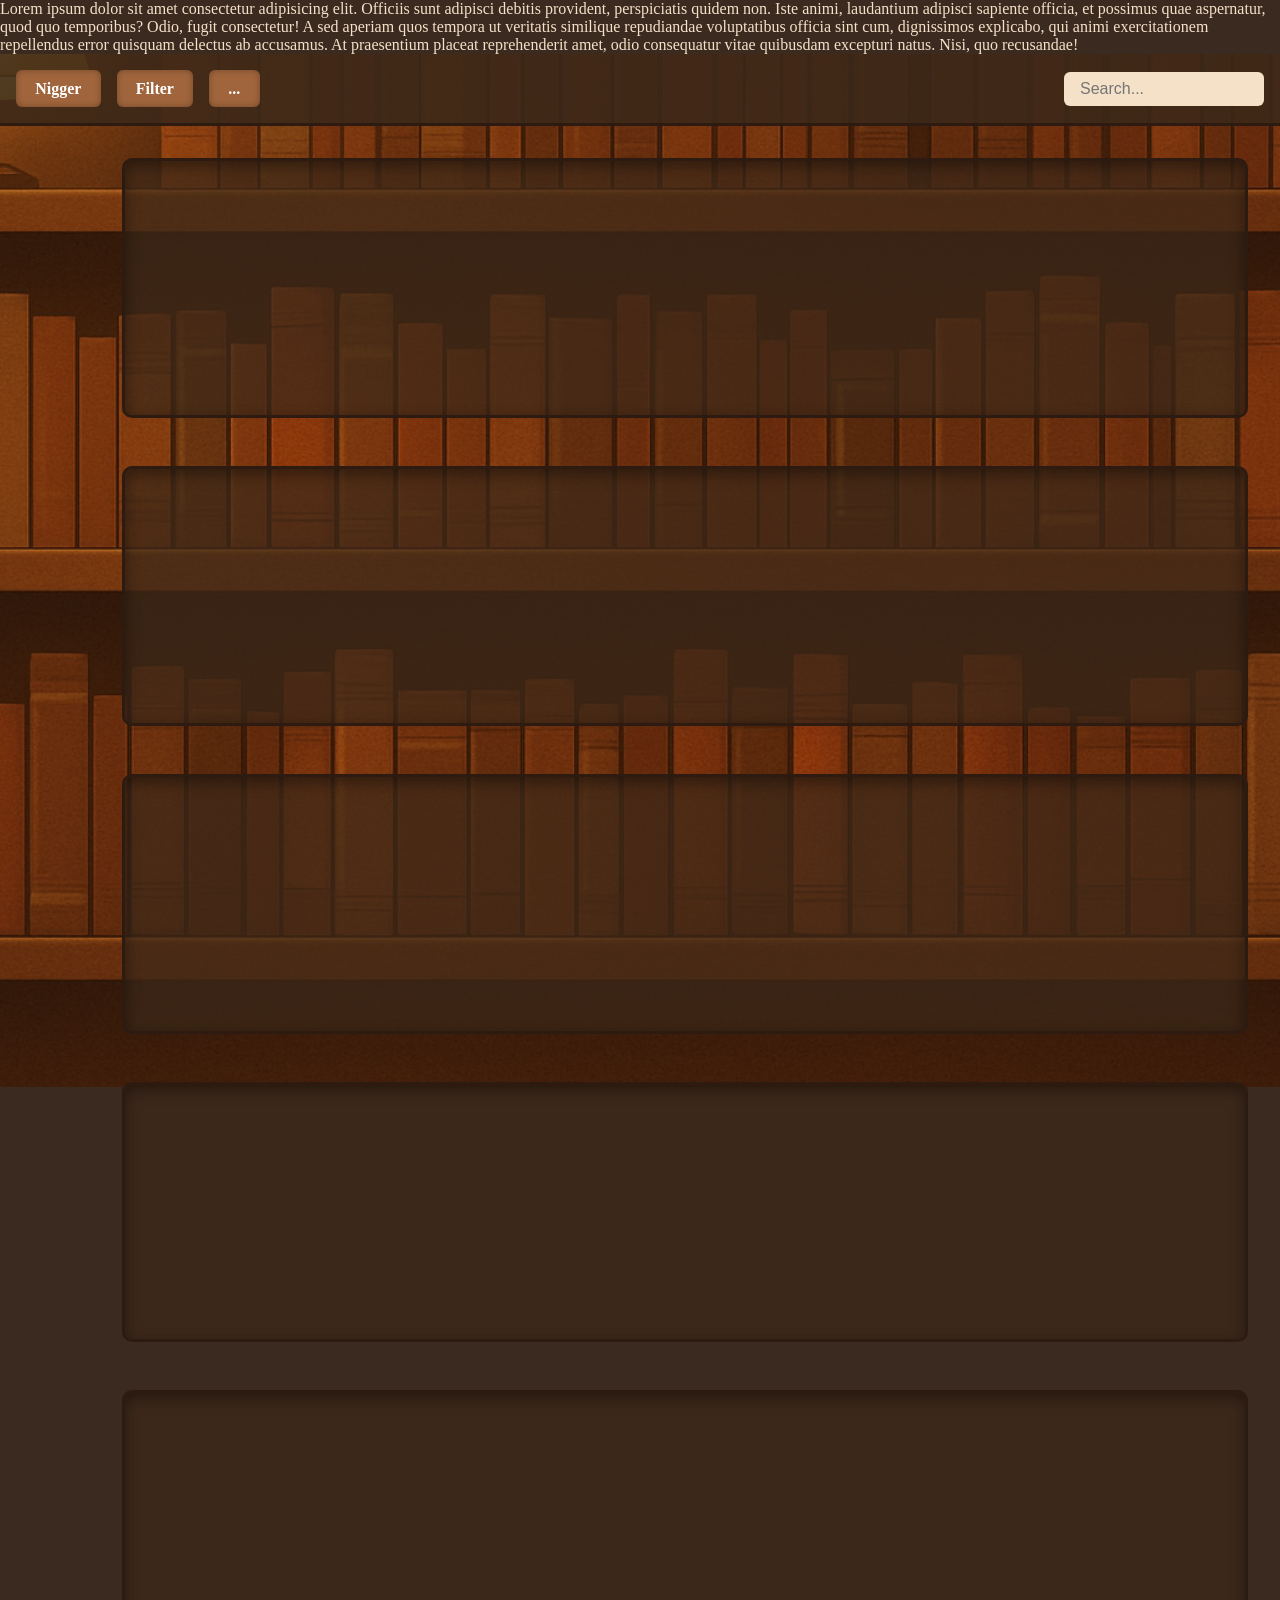
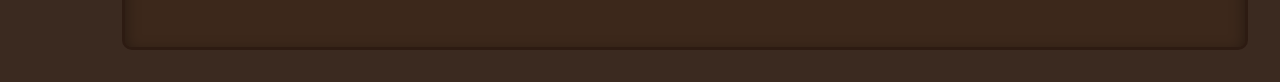
==== index.html @ 9477c0d1 "Initial commit with main screen" ====
<!DOCTYPE html>
<html lang="en">
<head>
  <meta charset="UTF-8">
  <meta name="viewport" content="width=device-width, initial-scale=1.0">
  <title>Game Library</title>
  <link rel="stylesheet" href="styles.css">
</head>
<body>
  <p>Lorem ipsum dolor sit amet consectetur adipisicing elit. Officiis sunt adipisci debitis provident, perspiciatis quidem non. Iste animi, laudantium adipisci sapiente officia, et possimus quae aspernatur, quod quo temporibus? Odio, fugit consectetur! A sed aperiam quos tempora ut veritatis similique repudiandae voluptatibus officia sint cum, dignissimos explicabo, qui animi exercitationem repellendus error quisquam delectus ab accusamus. At praesentium placeat reprehenderit amet, odio consequatur vitae quibusdam excepturi natus. Nisi, quo recusandae!</p>
  <div class="library-background">
    <!-- Header with controls -->
    <header class="library-header">
      <div class="shelf-button">Nigger</div>
      <div class="shelf-button">Filter</div>
      <div class="shelf-button">...</div>
      <div class="search-bar">
        <input type="text" placeholder="Search...">
      </div>
    </header>

    <!-- Scrollable content -->
    <main class="library-content">
      <div class="shelf"></div>
      <div class="shelf"></div>
      <div class="shelf"></div>
      <div class="shelf"></div>
      <div class="shelf"></div>
    </main>
  </div>
</body>
</html>
---- styles.css ----
/* General Reset */
* {
  margin: 0;
  padding: 0;
  box-sizing: border-box;
}

body {
  font-family: "Georgia", serif;
  background-color: #3b2a20;
  color: #f5e1c8;
  overflow-x: hidden;
}

/* Background with bookshelf */
.library-background {
  min-height: 100vh;
  background: url('Assets/Cosy\ Library\ with\ Warm\ Lamp.png') no-repeat center center fixed;
  background-size:  1910px;
  display: flex;
  flex-direction: column;
}

/* Header area */
.library-header {
  display: flex;
  align-items: center;
  padding: 1rem;
  gap: 1rem;
  background-color: rgba(60, 40, 25, 0.9);
  border-bottom: 3px solid #2d1b12;
  position: sticky;
  top: 0;
  z-index: 10;
}

/* Book spine-style buttons */
.shelf-button {
  background: #a0653c;
  color: #fff;
  padding: 0.6rem 1.2rem;
  border-radius: 6px;
  font-weight: bold;
  box-shadow: inset 0 0 6px rgba(0,0,0,0.3);
  cursor: pointer;
  transition: background 0.3s ease;
}

.shelf-button:hover {
  background: #c07845;
}

/* Search bar */
.search-bar {
  flex-grow: 1;
  display: flex;
  justify-content: flex-end;
}

.search-bar input {
  width: 200px;
  padding: 0.5rem 1rem;
  border-radius: 6px;
  border: none;
  background-color: #f5e1c8;
  color: #3b2a20;
  font-size: 1rem;
}

/* Shelves for games */
.library-content {
  flex: 1;
  overflow-y: auto;
  margin-left: 90px;
  padding: 2rem;
  display: flex;
  flex-direction: column;
  gap: 3rem;
}

.shelf {
  height: 260px;
  background: rgba(60, 40, 25, 0.7);
  border: 3px solid #2d1b12;
  border-radius: 10px;
  box-shadow: inset 0 5px 15px rgba(0,0,0,0.4);
}
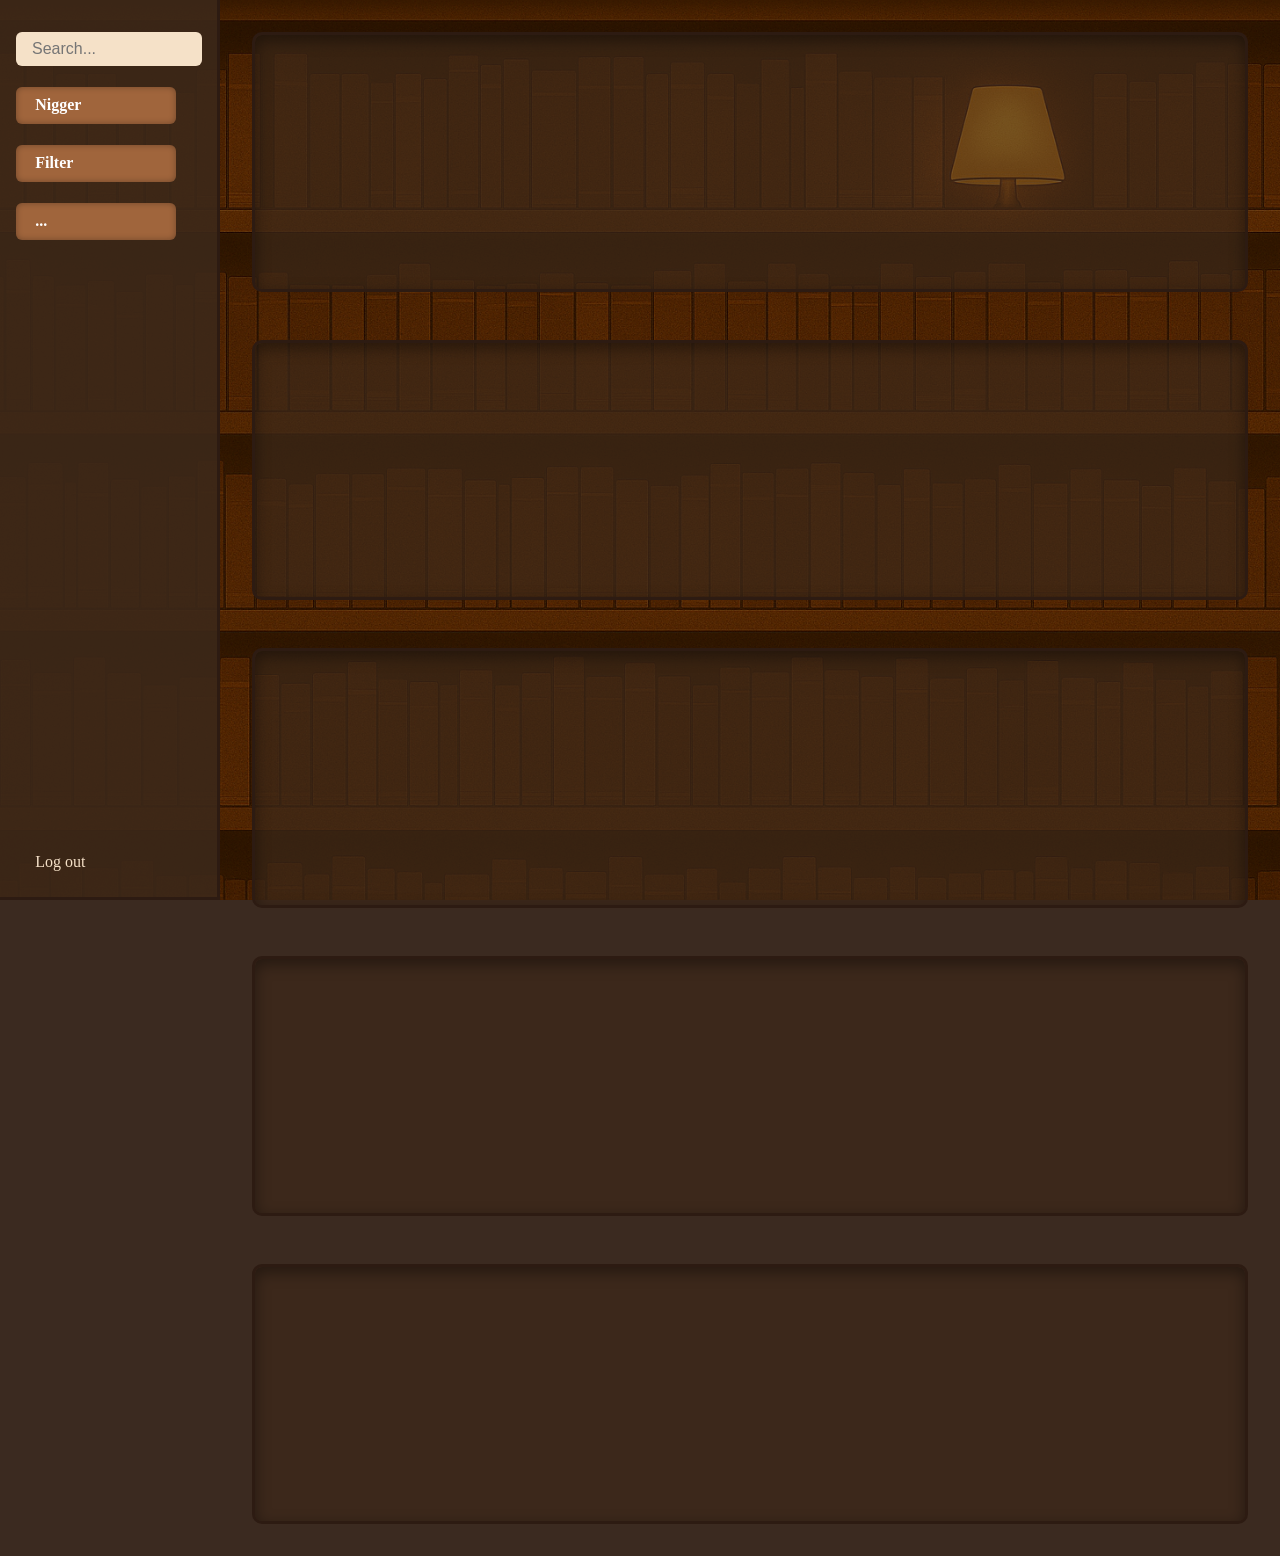
==== commit 5eabdeb6: "version 1.1 of main screen" ====
--- a/index.html
+++ b/index.html
@@ -7,16 +7,16 @@
   <link rel="stylesheet" href="styles.css">
 </head>
 <body>
-  <p>Lorem ipsum dolor sit amet consectetur adipisicing elit. Officiis sunt adipisci debitis provident, perspiciatis quidem non. Iste animi, laudantium adipisci sapiente officia, et possimus quae aspernatur, quod quo temporibus? Odio, fugit consectetur! A sed aperiam quos tempora ut veritatis similique repudiandae voluptatibus officia sint cum, dignissimos explicabo, qui animi exercitationem repellendus error quisquam delectus ab accusamus. At praesentium placeat reprehenderit amet, odio consequatur vitae quibusdam excepturi natus. Nisi, quo recusandae!</p>
   <div class="library-background">
     <!-- Header with controls -->
     <header class="library-header">
+      <div class="search-bar">
+        <input type="text" placeholder="Search...">
+      </div>
       <div class="shelf-button">Nigger</div>
       <div class="shelf-button">Filter</div>
       <div class="shelf-button">...</div>
-      <div class="search-bar">
-        <input type="text" placeholder="Search...">
-      </div>
+      <div class="shelf-button-logout">Log out</div>
     </header>
 
     <!-- Scrollable content -->
--- a/styles.css
+++ b/styles.css
@@ -15,8 +15,8 @@
 /* Background with bookshelf */
 .library-background {
   min-height: 100vh;
-  background: url('Assets/Cosy\ Library\ with\ Warm\ Lamp.png') no-repeat center center fixed;
-  background-size:  1910px;
+  background: url('Assets/Coziness\ of\ a\ Library\ Corner.png') no-repeat center center fixed;
+  background-size:  cover;
   display: flex;
   flex-direction: column;
 }
@@ -24,41 +24,30 @@
 /* Header area */
 .library-header {
   display: flex;
-  align-items: center;
+  flex-direction: column;
+  align-items: left;
   padding: 1rem;
   gap: 1rem;
   background-color: rgba(60, 40, 25, 0.9);
   border-bottom: 3px solid #2d1b12;
-  position: sticky;
+  position: fixed;
   top: 0;
+  left: 0;
+  height: 100vh;
+  width: 220px;   
+  border-right: 3px solid #2d1b12;
   z-index: 10;
-}
-
-/* Book spine-style buttons */
-.shelf-button {
-  background: #a0653c;
-  color: #fff;
-  padding: 0.6rem 1.2rem;
-  border-radius: 6px;
-  font-weight: bold;
-  box-shadow: inset 0 0 6px rgba(0,0,0,0.3);
-  cursor: pointer;
-  transition: background 0.3s ease;
-}
-
-.shelf-button:hover {
-  background: #c07845;
 }
 
 /* Search bar */
 .search-bar {
-  flex-grow: 1;
-  display: flex;
+  margin-top: 1rem;
+  /* flex-grow: 1; */
   justify-content: flex-end;
 }
 
 .search-bar input {
-  width: 200px;
+  width: 186px;
   padding: 0.5rem 1rem;
   border-radius: 6px;
   border: none;
@@ -67,11 +56,42 @@
   font-size: 1rem;
 }
 
+/* Book spine-style buttons */
+.shelf-button {
+  background: #a0653c;
+  color: #fff;
+  margin-top: 0.3rem;
+  padding: 0.6rem 1.2rem;
+  border-radius: 6px;
+  font-weight: bold;
+  box-shadow: inset 0 0 6px rgba(0,0,0,0.3);
+  cursor: pointer;
+  width: 160px;
+  transition: background 0.3s ease;
+}
+
+.shelf-button:hover {
+  background: #c07845;
+}
+
+.shelf-button-logout {
+  width: 100px;
+  margin-top: auto;   /* lo manda al fondo del sidebar */
+  padding: 0.6rem 1.2rem;
+  border-radius: 6px;
+  cursor: pointer;
+}
+
+.shelf-button-logout:hover {
+  background: #afa9a8;
+  color: #2d1b12;
+}
+
 /* Shelves for games */
 .library-content {
   flex: 1;
   overflow-y: auto;
-  margin-left: 90px;
+  margin-left: 220px;
   padding: 2rem;
   display: flex;
   flex-direction: column;
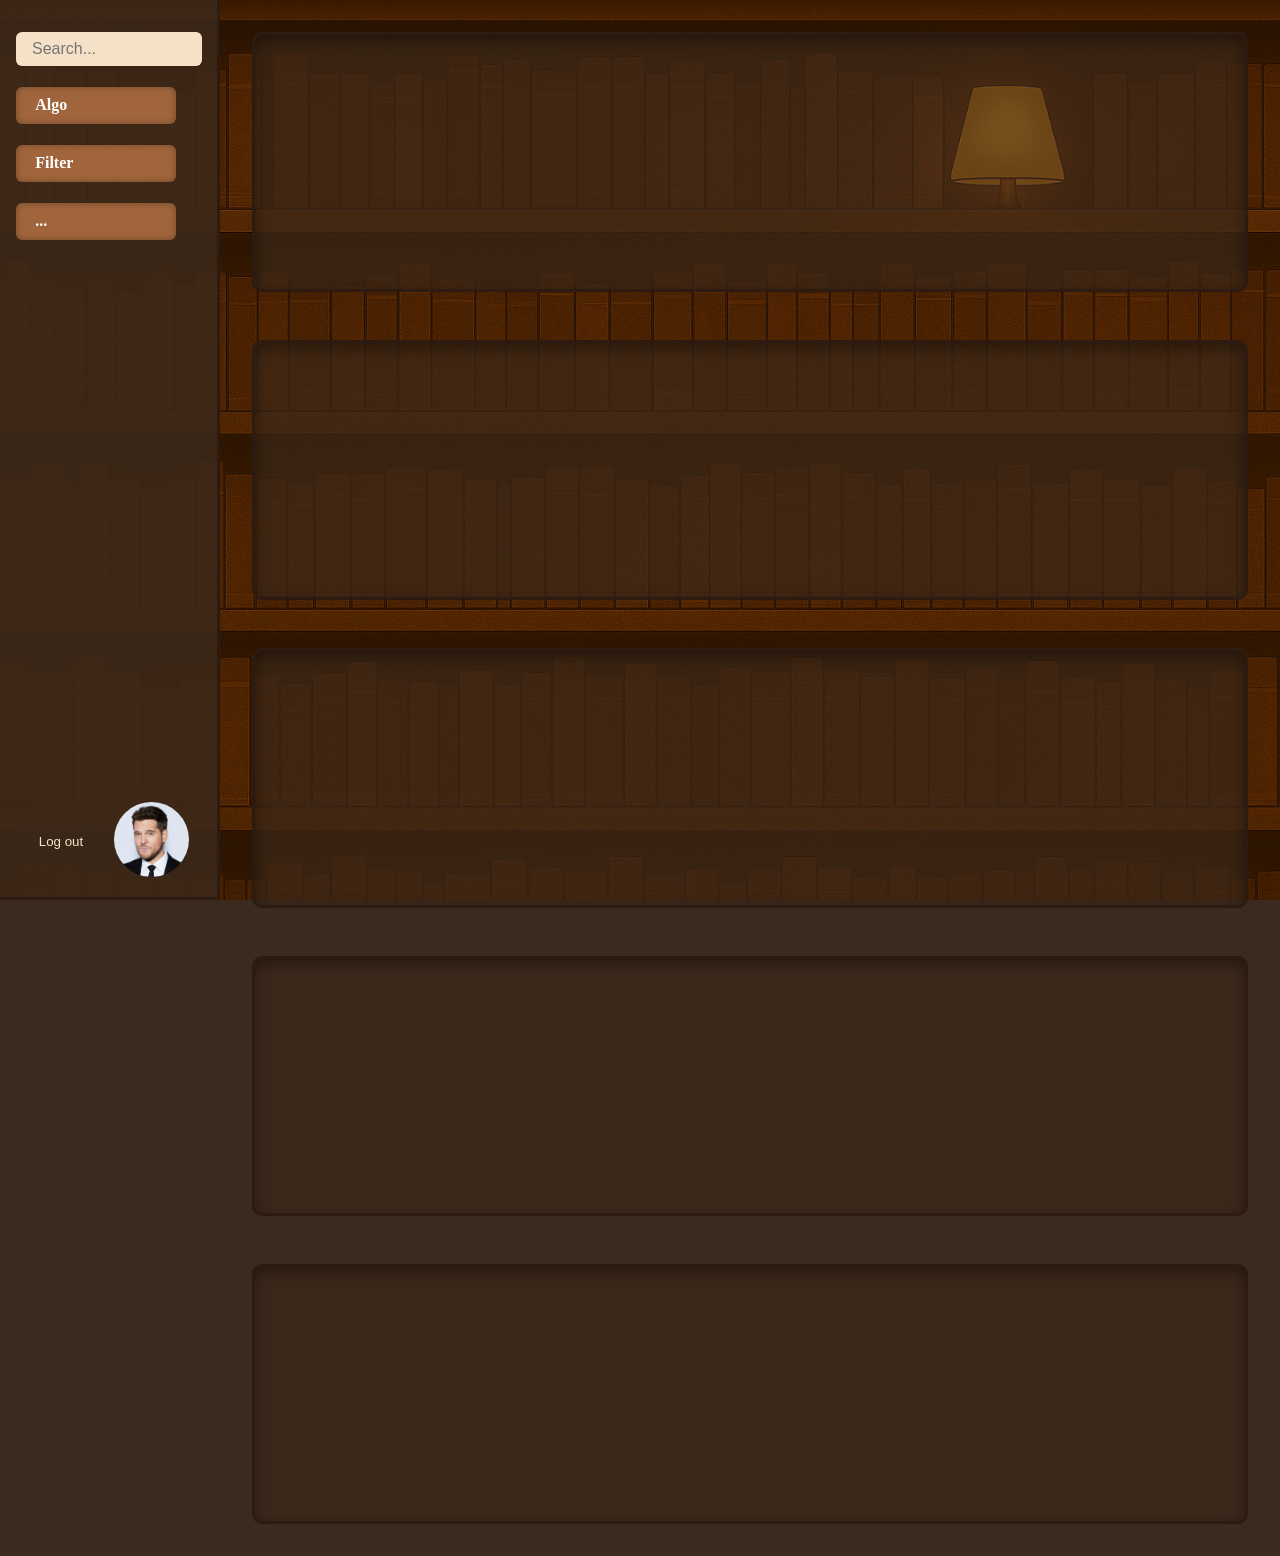
==== commit 9d327535: "main screen ready for first submission" ====
--- a/index.html
+++ b/index.html
@@ -13,10 +13,15 @@
       <div class="search-bar">
         <input type="text" placeholder="Search...">
       </div>
-      <div class="shelf-button">Nigger</div>
+      <div class="shelf-button">Algo</div>
       <div class="shelf-button">Filter</div>
       <div class="shelf-button">...</div>
-      <div class="shelf-button-logout">Log out</div>
+      <div class="user-row">
+        <button class="shelf-button-logout">Log out</button>
+        <div class="username-picture">
+          <img src="Assets/bubly.png" alt="">
+        </div>
+      </div>
     </header>
 
     <!-- Scrollable content -->
--- a/styles.css
+++ b/styles.css
@@ -74,17 +74,37 @@
   background: #c07845;
 }
 
+.user-row {
+  display: flex;
+  flex-direction: row;  
+  align-items: center;   
+  gap: 0.5rem;           
+  margin-top: auto;      
+}
+
+/* Imagen del usuario */
+.username-picture img {
+  width: 75px;
+  height: 75px;
+  border-radius: 50%;
+  object-fit: cover;     /* centers imag*/
+}
+
+/* fixes button inside container*/
 .shelf-button-logout {
-  width: 100px;
-  margin-top: auto;   /* lo manda al fondo del sidebar */
+  width: 90px;
   padding: 0.6rem 1.2rem;
   border-radius: 6px;
   cursor: pointer;
+  background-color: rgba(60, 40, 25, 0.9); 
+  color: #f5e1c8;  
+  border: none;    
+  transition: background 0.3s ease, color 0.3s ease;
 }
 
-.shelf-button-logout:hover {
-  background: #afa9a8;
-  color: #2d1b12;
+.shelf-button-logout:hover { 
+  background: #afa9a8; 
+  color: #2d1b12; 
 }
 
 /* Shelves for games */
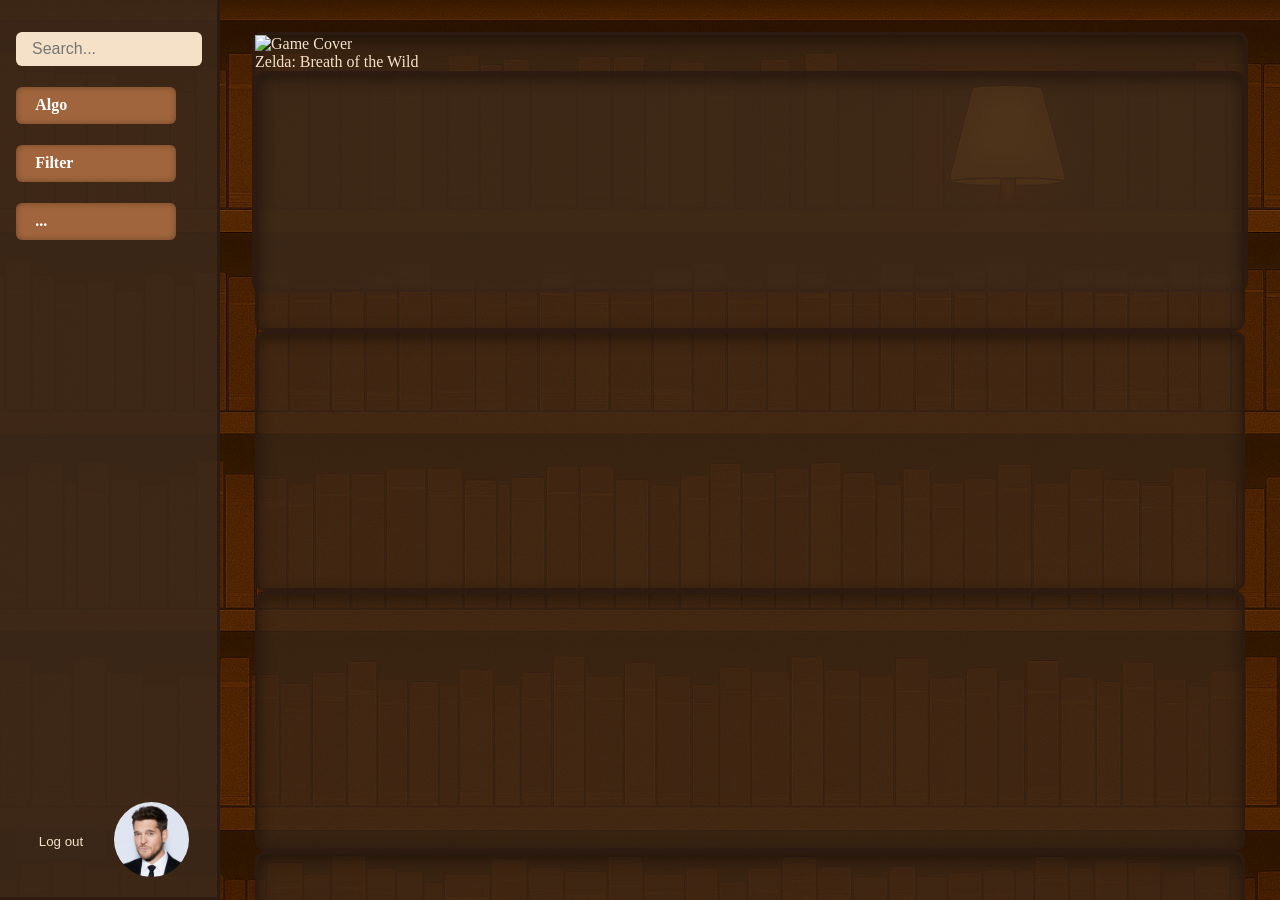
==== commit cd2bbd6b: "game card front end" ====
--- a/index.html
+++ b/index.html
@@ -10,12 +10,15 @@
   <div class="library-background">
     <!-- Header with controls -->
     <header class="library-header">
+      
       <div class="search-bar">
         <input type="text" placeholder="Search...">
       </div>
+
       <div class="shelf-button">Algo</div>
       <div class="shelf-button">Filter</div>
       <div class="shelf-button">...</div>
+
       <div class="user-row">
         <button class="shelf-button-logout">Log out</button>
         <div class="username-picture">
@@ -26,7 +29,15 @@
 
     <!-- Scrollable content -->
     <main class="library-content">
-      <div class="shelf"></div>
+      <div class="shelf">
+        <!-- Example game card -->
+        <div class="game-card" onclick="window.location.href='gamecard.html'">
+          <div class="game-card-spine"></div>
+          <img src="https://via.placeholder.com/150x220/3b2a20/f5e1c8?text=Cover" 
+               alt="Game Cover" 
+               class="game-card-cover">
+          <div class="game-card-title">Zelda: Breath of the Wild</div>
+      </div>
       <div class="shelf"></div>
       <div class="shelf"></div>
       <div class="shelf"></div>
